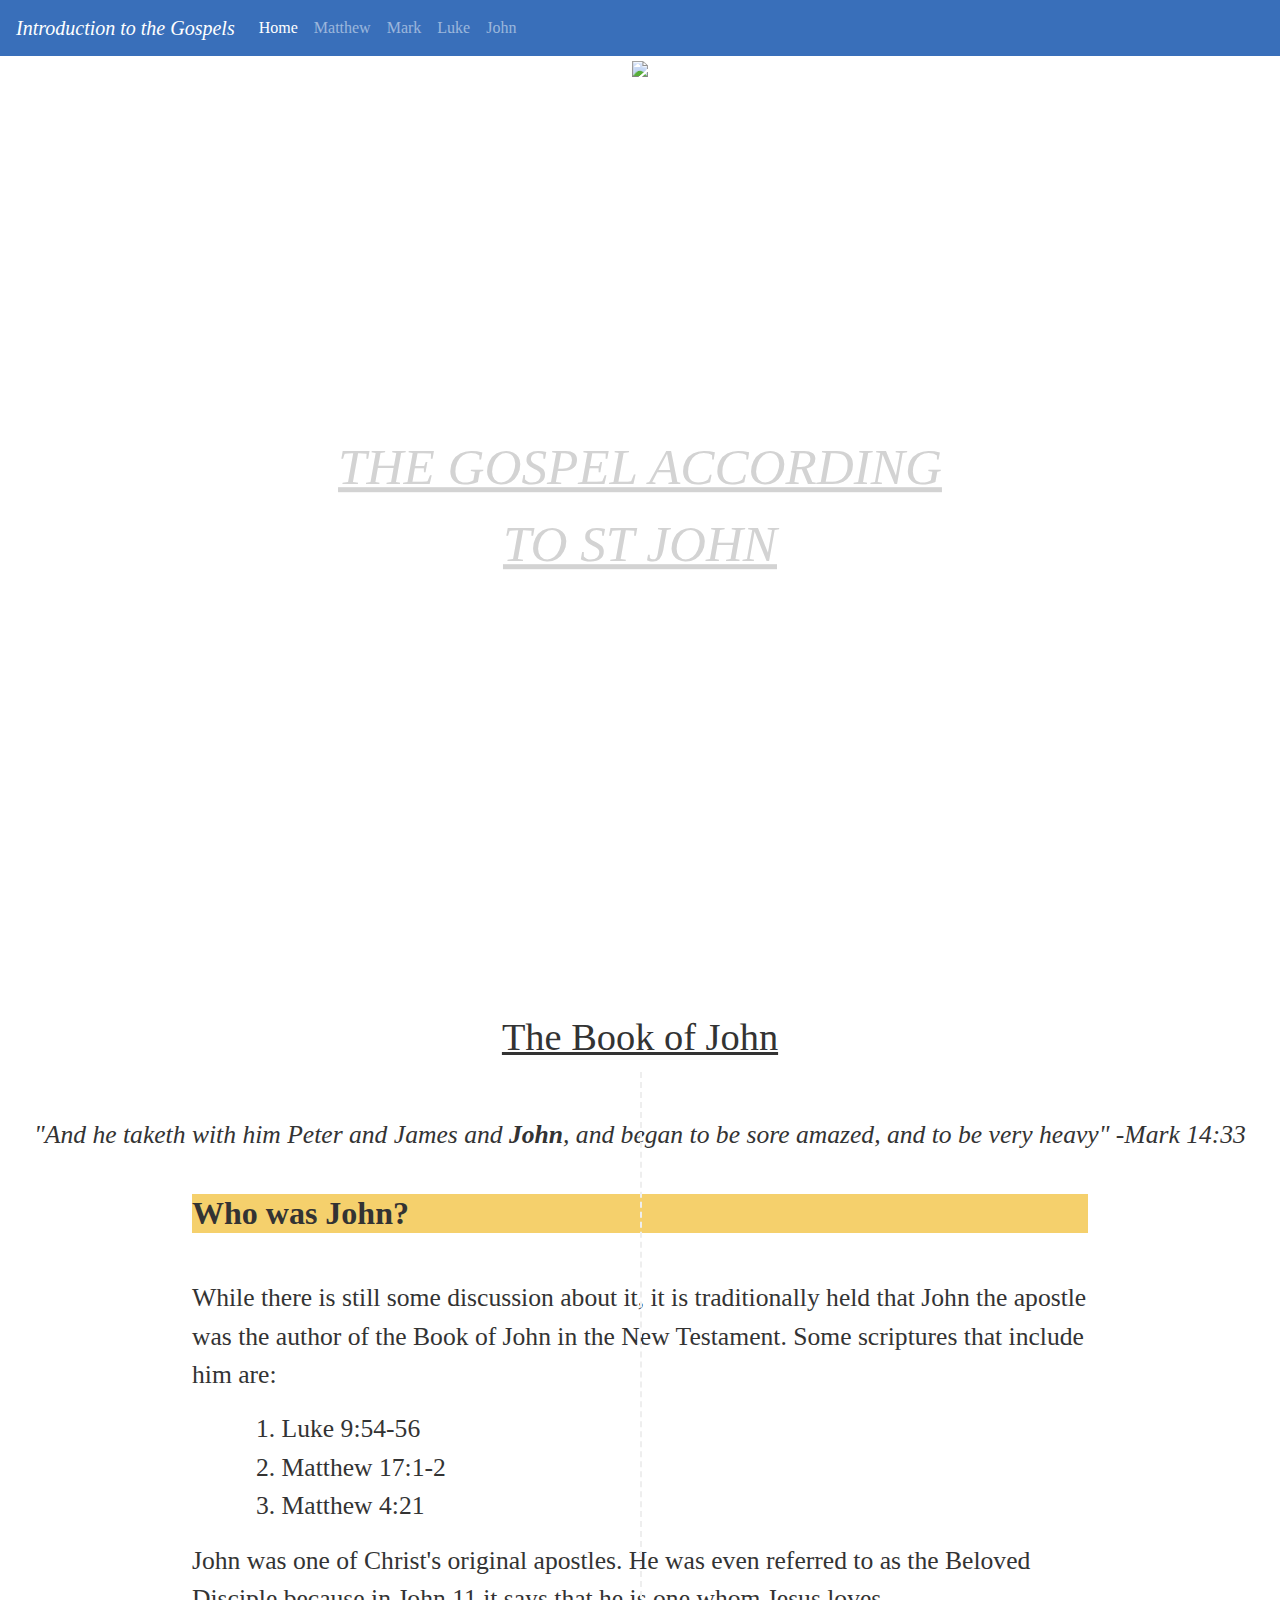
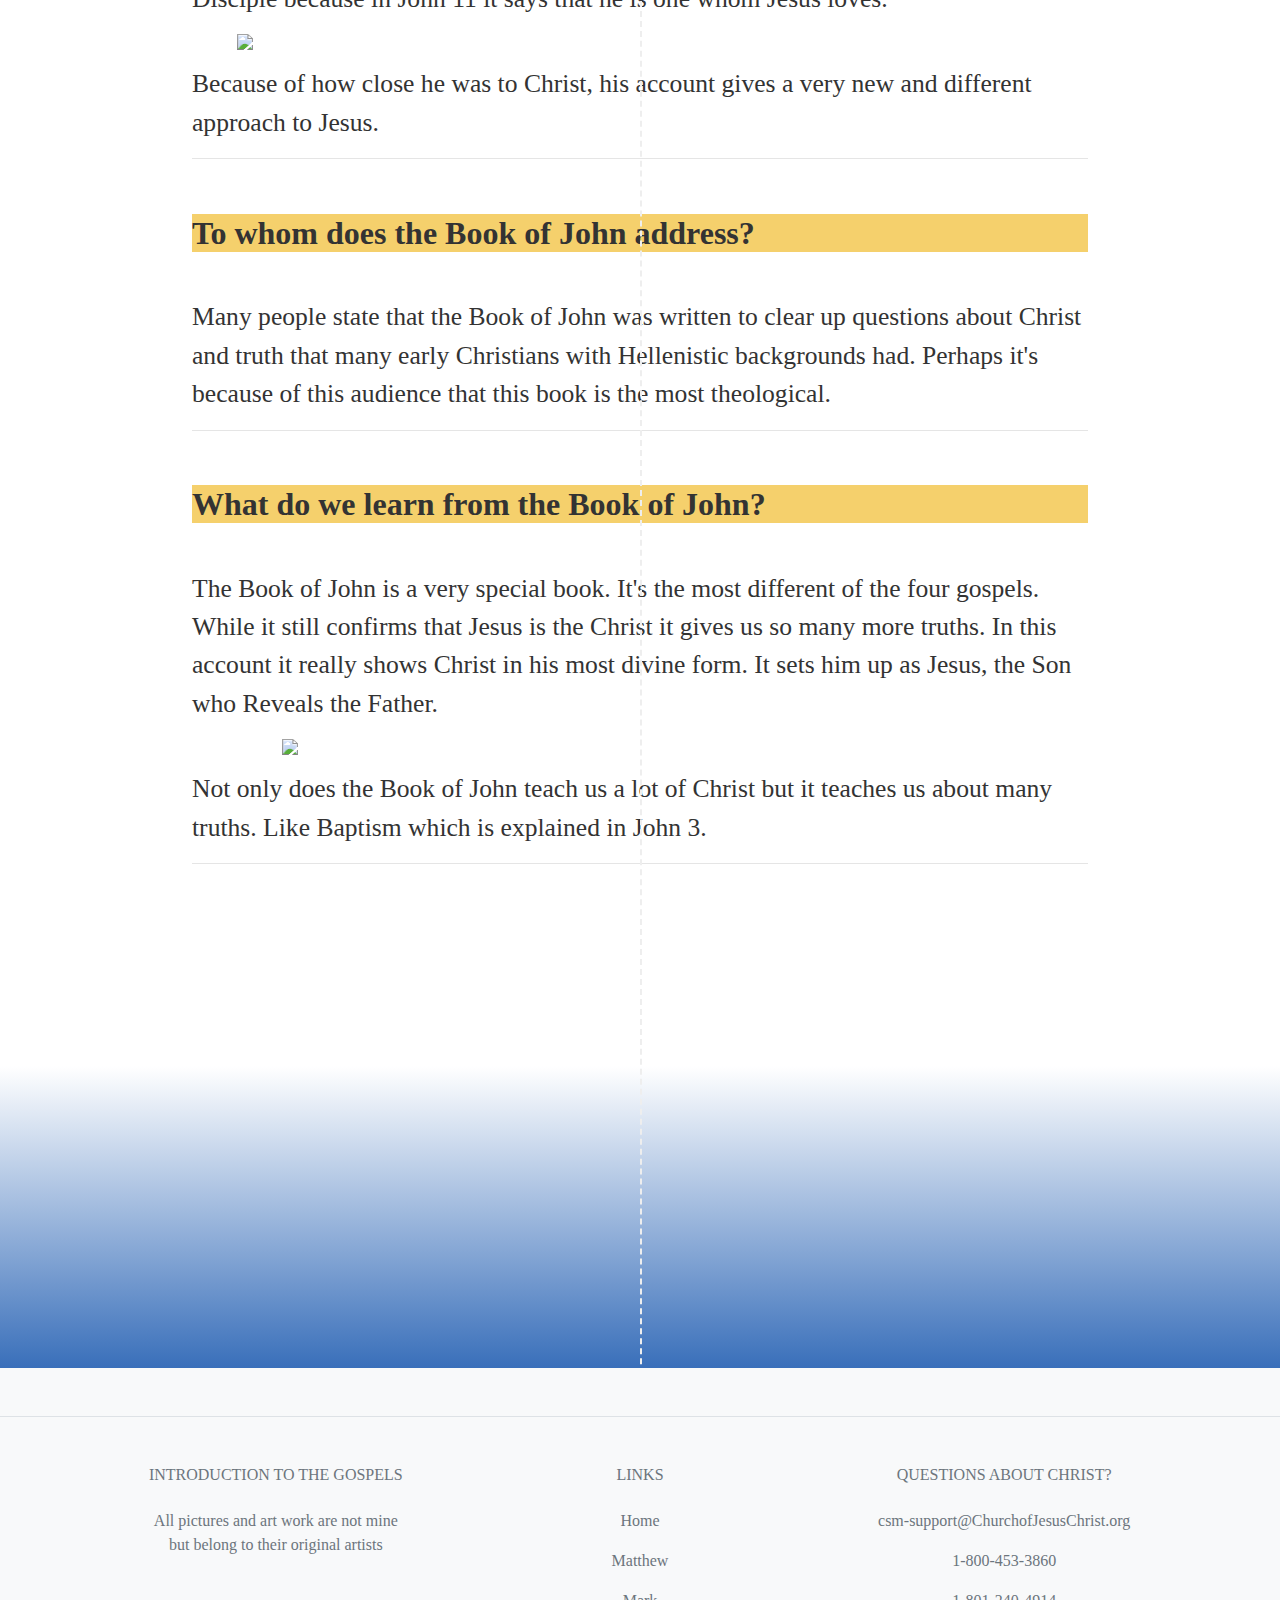
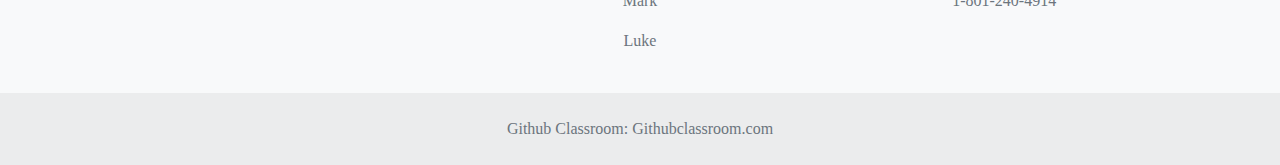
==== page-five.html @ b909e740 "Add files via upload" ====
<!DOCTYPE html>
<html lang="en" dir="ltr">
  <head>
    <meta charset="utf-8">
    <meta name="viewport" content="width=device-width, initial-scale=1">

    <!-- Bootstrap CSS -->
    <link href="https://cdn.jsdelivr.net/npm/bootstrap@5.1.1/dist/css/bootstrap.min.css" rel="stylesheet" integrity="sha384-F3w7mX95PdgyTmZZMECAngseQB83DfGTowi0iMjiWaeVhAn4FJkqJByhZMI3AhiU" crossorigin="anonymous">


    <meta charset="utf-8">
    <title>John</title>
    <link rel="stylesheet" href="https://maxcdn.bootstrapcdn.com/bootstrap/4.5.2/css/bootstrap.min.css">
    <script src="https://ajax.googleapis.com/ajax/libs/jquery/3.5.1/jquery.min.js"></script>
    <script src="https://cdnjs.cloudflare.com/ajax/libs/popper.js/1.16.0/umd/popper.min.js"></script>
    <script src="https://maxcdn.bootstrapcdn.com/bootstrap/4.5.2/js/bootstrap.min.js"></script>
    <link rel="stylesheet" href="creative.css">
  </head>
  <body>
    <nav class="navbar navbar-expand-lg navbar-dark" style="background-color: #396fba;">
      <a class="navbar-brand" href="#"><em>Introduction to the Gospels</em></a>
      <button class="navbar-toggler" type="button" data-toggle="collapse" data-target="#navbarNavAltMarkup" aria-controls="navbarNavAltMarkup" aria-expanded="false" aria-label="Toggle navigation">
        <span class="navbar-toggler-icon"></span>
      </button>
      <div class="collapse navbar-collapse" id="navbarNavAltMarkup">
        <div class="navbar-nav">
          <a class="nav-item nav-link active" href="index.html">Home <span class="sr-only">(current)</span></a>
          <a class="nav-item nav-link" href="page-two.html">Matthew</a>
          <a class="nav-item nav-link" href="page-three.html">Mark</a>
          <a class="nav-item nav-link" href="page-four.html">Luke</a>
          <a class="nav-item nav-link" href="page-five.html">John</a>
        </div>
      </div>
    </nav>

      <div class="headingpic">
        <img src="https://www.franciscanmedia.org/sites/default/files/styles/blog_image/public/2020-05/SOD-1227-SaintJohntheApostle-790x480.jpg?itok=zyyPnjhJ" width="100%">
        <div class="centered"><u><em>THE GOSPEL ACCORDING TO ST JOHN</em></u></div>
      </div>

      <main>
        <br>
        <br>
        <h1><u>The Book of John</u></h1>
        <br>
        <br>
        <p class="introduction">"And he taketh with him Peter and James and <strong>John</strong>, and began to be sore amazed, and to be very heavy"   -Mark 14:33</p>
        <br>
        <div class="content">
          <h2><strong>Who was John?</strong></h2>
          <br>
          <p>While there is still some discussion about it, it is traditionally held that John the apostle was the author of the Book of John in the New Testament. Some scriptures that include him are: </p>
          <ol class= "orderedlist1">
            <li>Luke 9:54-56</li>
            <li>Matthew 17:1-2</li>
            <li>Matthew 4:21</li>
          </ol>
          <p>John was one of Christ's original apostles. He was even referred to as the Beloved Disciple because in John 11 it says that he is one whom Jesus loves.</p>
          <div class="contentimages">
          <img src="https://assets.ldscdn.org/e7/41/e7410da3d084941f2fd4963117f32e6e166d6269/the_last_supper_carl_bloch.png" width= 90%>
          </div>
          <p>Because of how close he was to Christ, his account gives a very new and different approach to Jesus.</p>
          <hr>
          <br>
          <h2><strong>To whom does the Book of John address?</strong></h2>
          <br>
          <p>Many people state that the Book of John was written to clear up questions about Christ and truth that many early Christians with Hellenistic backgrounds had. Perhaps it's because of this audience that this book is the most theological.</p>
          <hr>
          <br>
          <h2><strong>What do we learn from the Book of John?</strong></h2>
          <br>
          <p>The Book of John is a very special book. It's the most different of the four gospels. While it still confirms that Jesus is the Christ it gives us so many more truths. In this account it really shows Christ in his most divine form. It sets him up as Jesus, the Son who Reveals the Father.</p>
          <div class="contentimages">
          <img src="https://assets.ldscdn.org/f1/d0/f1d04485f2d54084e777f6b744a1aa76a6ada62d/the_second_coming.jpeg" width= 80%>
          </div>
          <p>Not only does the Book of John teach us a lot of Christ but it teaches us about many truths. Like Baptism which is explained in John 3.</p>
          <hr>
          <br>
        </div>
      </main>
      <!-- Footer -->
    <footer class="text-center text-lg-start bg-light text-muted">
      <!-- Section: Social media -->
      <section
        class="d-flex justify-content-center justify-content-lg-between p-4 border-bottom"
      >
        <!-- Left -->

        <!-- Left -->

        <!-- Right -->
        <div>
          <a href="" class="me-4 text-reset">
            <i class="fab fa-facebook-f"></i>
          </a>
          <a href="" class="me-4 text-reset">
            <i class="fab fa-twitter"></i>
          </a>
          <a href="" class="me-4 text-reset">
            <i class="fab fa-google"></i>
          </a>
          <a href="" class="me-4 text-reset">
            <i class="fab fa-instagram"></i>
          </a>
          <a href="" class="me-4 text-reset">
            <i class="fab fa-linkedin"></i>
          </a>
          <a href="" class="me-4 text-reset">
            <i class="fab fa-github"></i>
          </a>
        </div>
        <!-- Right -->
        </section>
        <!-- Section: Social media -->

        <!-- Section: Links  -->
        <section class="">
          <div class="container text-center text-md-start mt-5">
            <!-- Grid row -->
            <div class="row mt-3">
              <!-- Grid column -->
              <div class="col-md-3 col-lg-4 col-xl-3 mx-auto mb-4">
                <!-- Content -->
                <h6 class="text-uppercase fw-bold mb-4">
                  <i class="fas fa-gem me-3"></i>Introduction to the Gospels
                </h6>
                <p>
                  All pictures and art work are not mine but belong to their original artists
                </p>
              </div>
              <!-- Grid column -->

              <!-- Grid column -->
              <div class="col-md-2 col-lg-2 col-xl-2 mx-auto mb-4">
                <!-- Links -->
                <h6 class="text-uppercase fw-bold mb-4">
                  Links
                </h6>
                <p>
                  <a href="index.html" class="text-reset">Home</a>
                </p>
                <p>
                  <a href="page-two.html" class="text-reset">Matthew</a>
                </p>
                <p>
                  <a href="page-three.html" class="text-reset">Mark</a>
                </p>
                <p>
                  <a href="page-four.html" class="text-reset">Luke</a>
                </p>


              </div>
              <!-- Grid column -->

              <!-- Grid column -->

              <!-- Grid column -->

              <!-- Grid column -->
              <div class="col-md-4 col-lg-3 col-xl-3 mx-auto mb-md-0 mb-4">
                <!-- Links -->
                <h6 class="text-uppercase fw-bold mb-4">
                  Questions about Christ?
                </h6>
                <p>
                  <i class="fas fa-envelope me-3"></i>
                  csm-support@ChurchofJesusChrist.org
                </p>
                <p><i class="fas fa-phone me-3"></i> 1-800-453-3860</p>
                <p><i class="fas fa-print me-3"></i> 1-801-240-4914</p>
              </div>
              <!-- Grid column -->
            </div>
            <!-- Grid row -->
          </div>
        </section>
        <!-- Section: Links  -->

        <!-- Copyright -->
        <div class="text-center p-4" style="background-color: rgba(0, 0, 0, 0.05);">
          Github Classroom:
          <a class="text-reset fw-bold" href="https://github.com/adamtrueblue/Creativeproject">Githubclassroom.com</a>
        </div>
        <!-- Copyright -->
      </footer>
      <!-- Footer -->
  </body>

  <script>
        (function() {
      // Variables
      var $curve = document.getElementById("curve");
      var last_known_scroll_position = 0;
      var defaultCurveValue = 350;
      var curveRate = 3;
      var ticking = false;
      var curveValue;

      // Handle the functionality
      function scrollEvent(scrollPos) {
        if (scrollPos >= 0 && scrollPos < defaultCurveValue) {
          curveValue = defaultCurveValue - parseFloat(scrollPos / curveRate);
          $curve.setAttribute(
            "d",
            "M 800 300 Q 400 " + curveValue + " 0 300 L 0 0 L 800 0 L 800 300 Z"
          );
        }
      }

      // Scroll Listener
      // https://developer.mozilla.org/en-US/docs/Web/Events/scroll
      window.addEventListener("scroll", function(e) {
        last_known_scroll_position = window.scrollY;

        if (!ticking) {
          window.requestAnimationFrame(function() {
            scrollEvent(last_known_scroll_position);
            ticking = false;
          });
        }

        ticking = true;
      });
    })();
  </script>
</html>
---- creative.css ----
*, *:after, *:before {
  margin: 0;
  padding: 0;
}

.svg-container {
  position: absolute;
  top: 0;
  right: 0;
  left: 0;
  z-index: -1;
}

svg {
  path {
    transition: .1s;
  }

  &:hover path {
    d: path("M 800 300 Q 400 250 0 300 L 0 0 L 800 0 L 800 300 Z");
  }
}


p {
  font-family: serif;
}
body {
  background: #fff;
  color: #333;
  font-family: serif;
  position: relative;
}


.navbar-nav {
  color: white;
}

.headingpic {
  position: relative;
  text-align: center;
  color: white;
  height: 100vh;
}

.centered {
  position: absolute;
  top: 50%;
  left: 50%;
  transform: translate(-50%, -50%);
  color: #D3D3D3;
  font-size: 4vw;
  font-family: Bodoni MT,Didot,Didot LT STD,Hoefler Text,Garamond,Times New Roman,serif;
}
.centered2 {
  position: absolute;
  top: 50%;
  left: 50%;
  transform: translate(-50%, -50%);
  color: #D3D3D3;
  font-size: 4vw;
  font-family: Bodoni MT,Didot,Didot LT STD,Hoefler Text,Garamond,Times New Roman,serif;
  text-align: center;
}

.introduction {
  font-style: italic;
  font-size: 2vw;

}
h2 {
  font-size: 2.5vw;
  background-color:#f5d06c;
  font-family: serif;
}
.h2intro {
  background-color: #396fba;
  font-size: 2.5vw;
  color: white;
}
.bottom-left {
  position: absolute;
  text-align: center;
  color: white;
  bottom: 50%;
  font-size: 1.5vw;
  left: 7%;
}

.bottom-left3 {
  position: absolute;
  text-align: center;
  color: white;
  bottom: 50%;
  font-size: 1.5vw;
  left: 25%;
}

.bottom-left2 {
  position: absolute;
  text-align: center;
  color: white;
  bottom: 50%;
  font-size: 1.5vw;
  left: 25%;
}
.pictures {
  margin-left: 0;
  margin-right: 0;
}

.orderedlist1 {
  margin-left: 10%;
}

.content {
  text-align: left;
  margin-left: 15%;
  margin-right: 15%;
  font-size: 2vw;

}
.contentimages {
  display: flex;
  justify-content: center;
  margin-top: 15px;
  margin-bottom: 15px;
}


main {
  background: linear-gradient(to bottom, #ffffff 85%, #396fba 100%);
  padding: 0 0 50vh;
  position: relative;
  text-align: center;
  overflow: hidden;

  &::after {
    border-right: 2px dashed #eee;
    content: '';
    position: absolute;
    top: calc(10vh + 1.618em);
    bottom: 0;
    left: 50%;
    width: 2px;
    height: 100%;
  }
}


h1 {
  text-align: center;
  margin-top: 10px;
  border-bottom: 1px;
  font-size: 3vw;
}
.gal {
  font-size: 25px;
  font-family: 'Apple Chancery';
}
.homemenu{
  text-align: center;
}
.paragraph1 {
  background-color: #A9A9A9;
}
.custreviews {
  background-color: #D3D3D3;
  border-style: solid;
    border-width: 2px;
    border-left-width: 2px;
    border-right-width: 2px;
    border-color: black;
    text-align: center;
}

.num1 {
  display: flex;
  justify-content: flex-start;
  background-color: #A9A9A9;

}

.num2 {
  display: flex;
  justify-content: center;
  background-color: #A9A9A9;
}

.num3 {
  display: flex;
  justify-content: flex-end;
  background-color: #A9A9A9;
}

.aboutme {
  text-align: center;
  font-size: 30px;
}
.endTable {
  text-align: center;
}
.carousel2 {

}
.carousel {
  width: 100%;
  height: auto;
  max-height: 90vh;
  display: flex;
  justify-content: flex-end;
  justify-content: space-around;;
}

.intro {
  text-align: center;
  margin-left: 20%;
  margin-right: 20%;
  font-size: 30px;
  margin-top: 10px;
}

.pictures {
  display flex;
  margin-top: 10px;
}


.nav-link {
  color: white;
}


.menu {
  display: flex;
  justify-content: flex-end;
  justify-content: space-around;
  text-align: right;
  color: white;
}
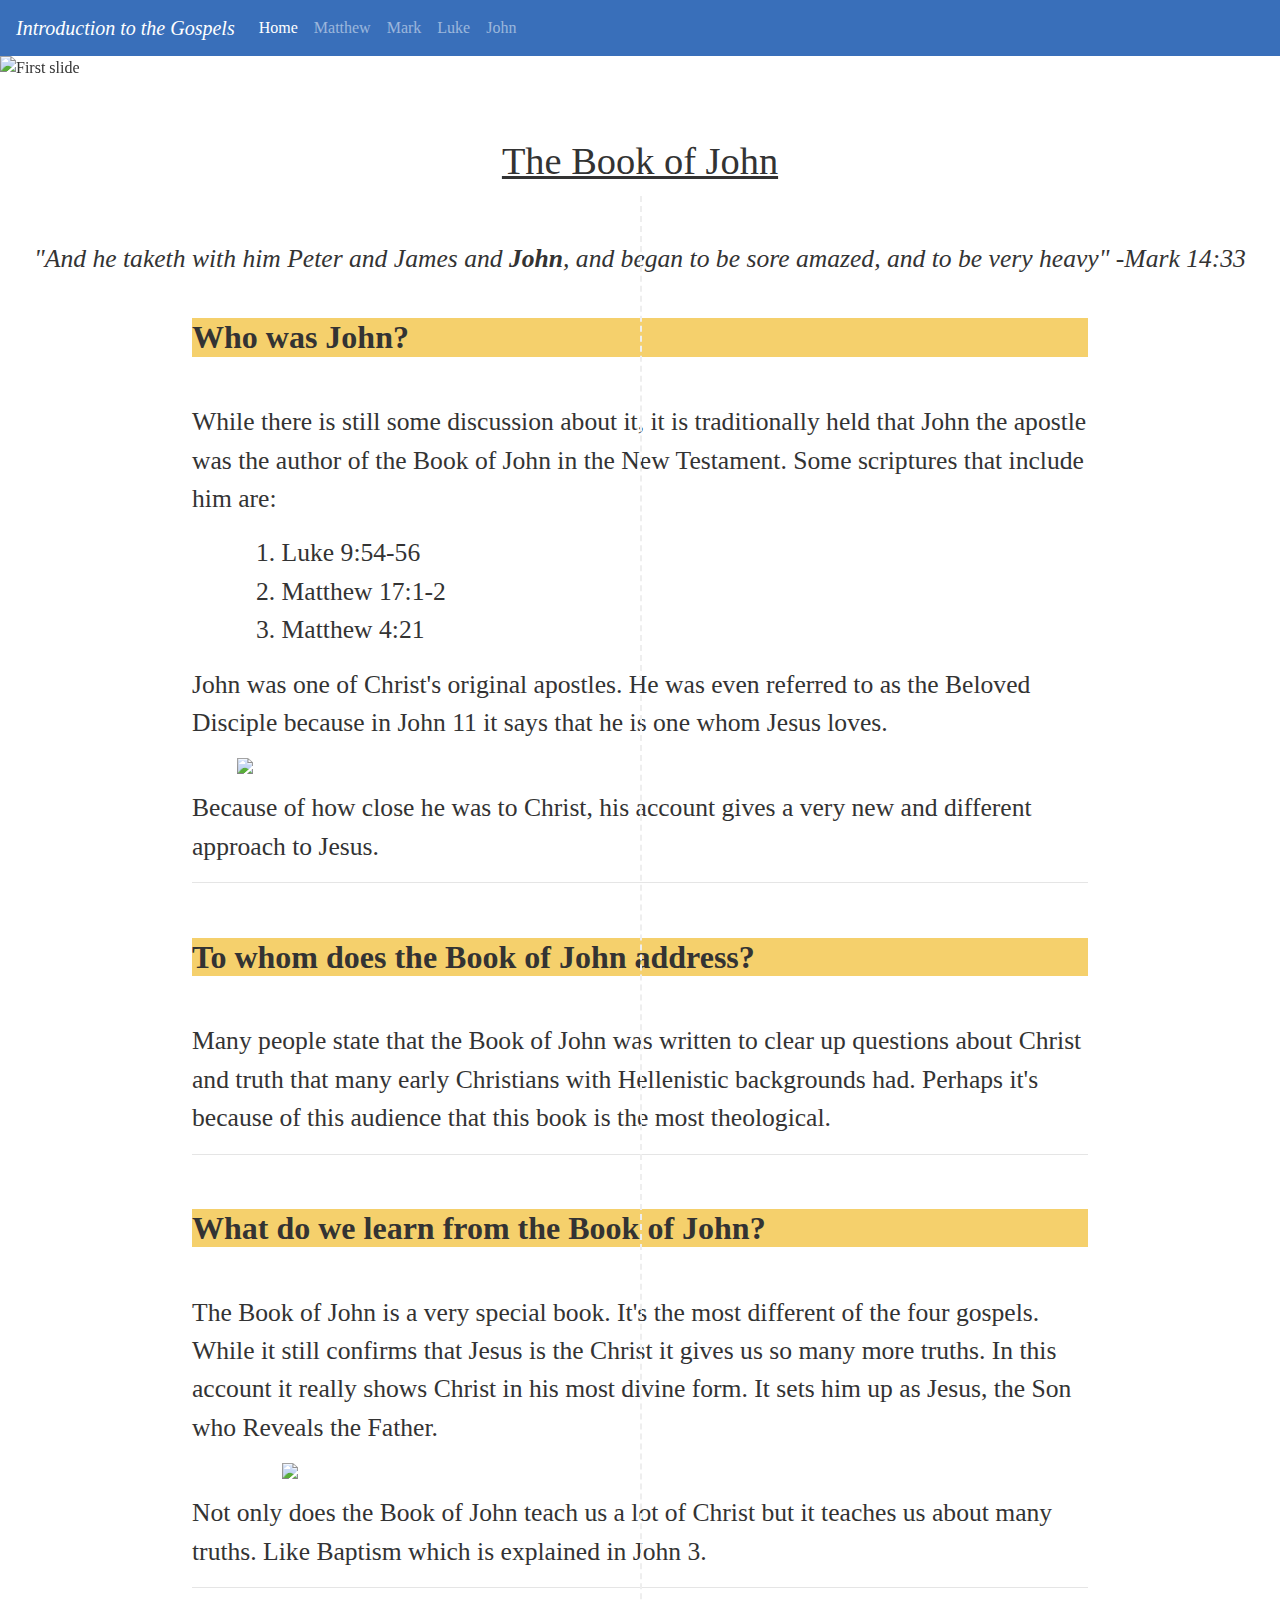
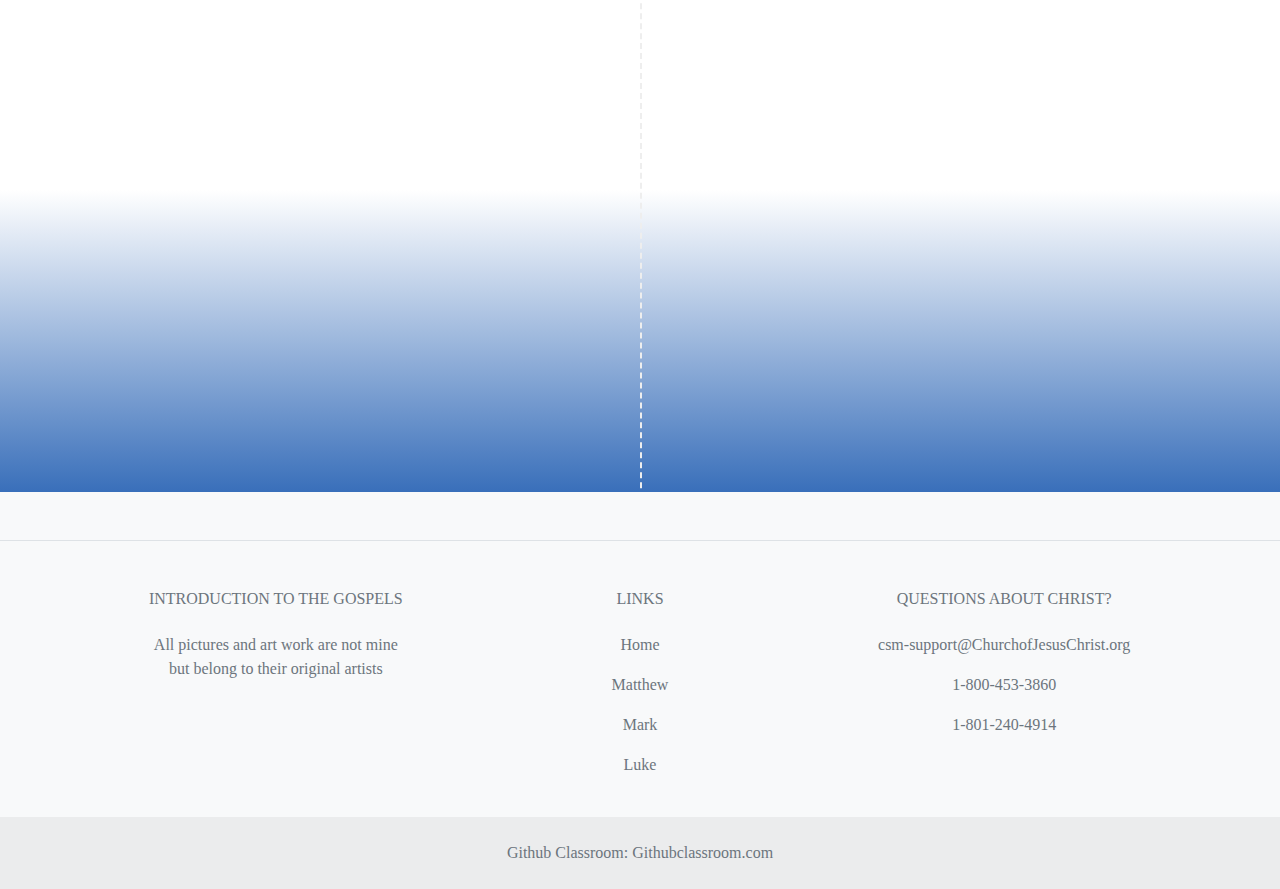
==== commit 5bbceff8: "Add files via upload" ====
--- a/page-five.html
+++ b/page-five.html
@@ -32,11 +32,15 @@
         </div>
       </div>
     </nav>
-
-      <div class="headingpic">
-        <img src="https://www.franciscanmedia.org/sites/default/files/styles/blog_image/public/2020-05/SOD-1227-SaintJohntheApostle-790x480.jpg?itok=zyyPnjhJ" width="100%">
-        <div class="centered"><u><em>THE GOSPEL ACCORDING TO ST JOHN</em></u></div>
+    <div id="carouselExampleSlidesOnly" class="carousel slide" data-ride="carousel">
+      <div class="carousel-inner">
+        <div class="carousel-item active">
+          <img class="d-block w-100" src="https://www.franciscanmedia.org/sites/default/files/styles/blog_image/public/2020-05/SOD-1227-SaintJohntheApostle-790x480.jpg?itok=zyyPnjhJ" width="200px" alt="First slide">
+        </div>
+        <div class="centered2"><u><em>THE GOSPEL ACCORDING TO ST JOHN</em></u></div>
       </div>
+    </div>
+      
 
       <main>
         <br>
